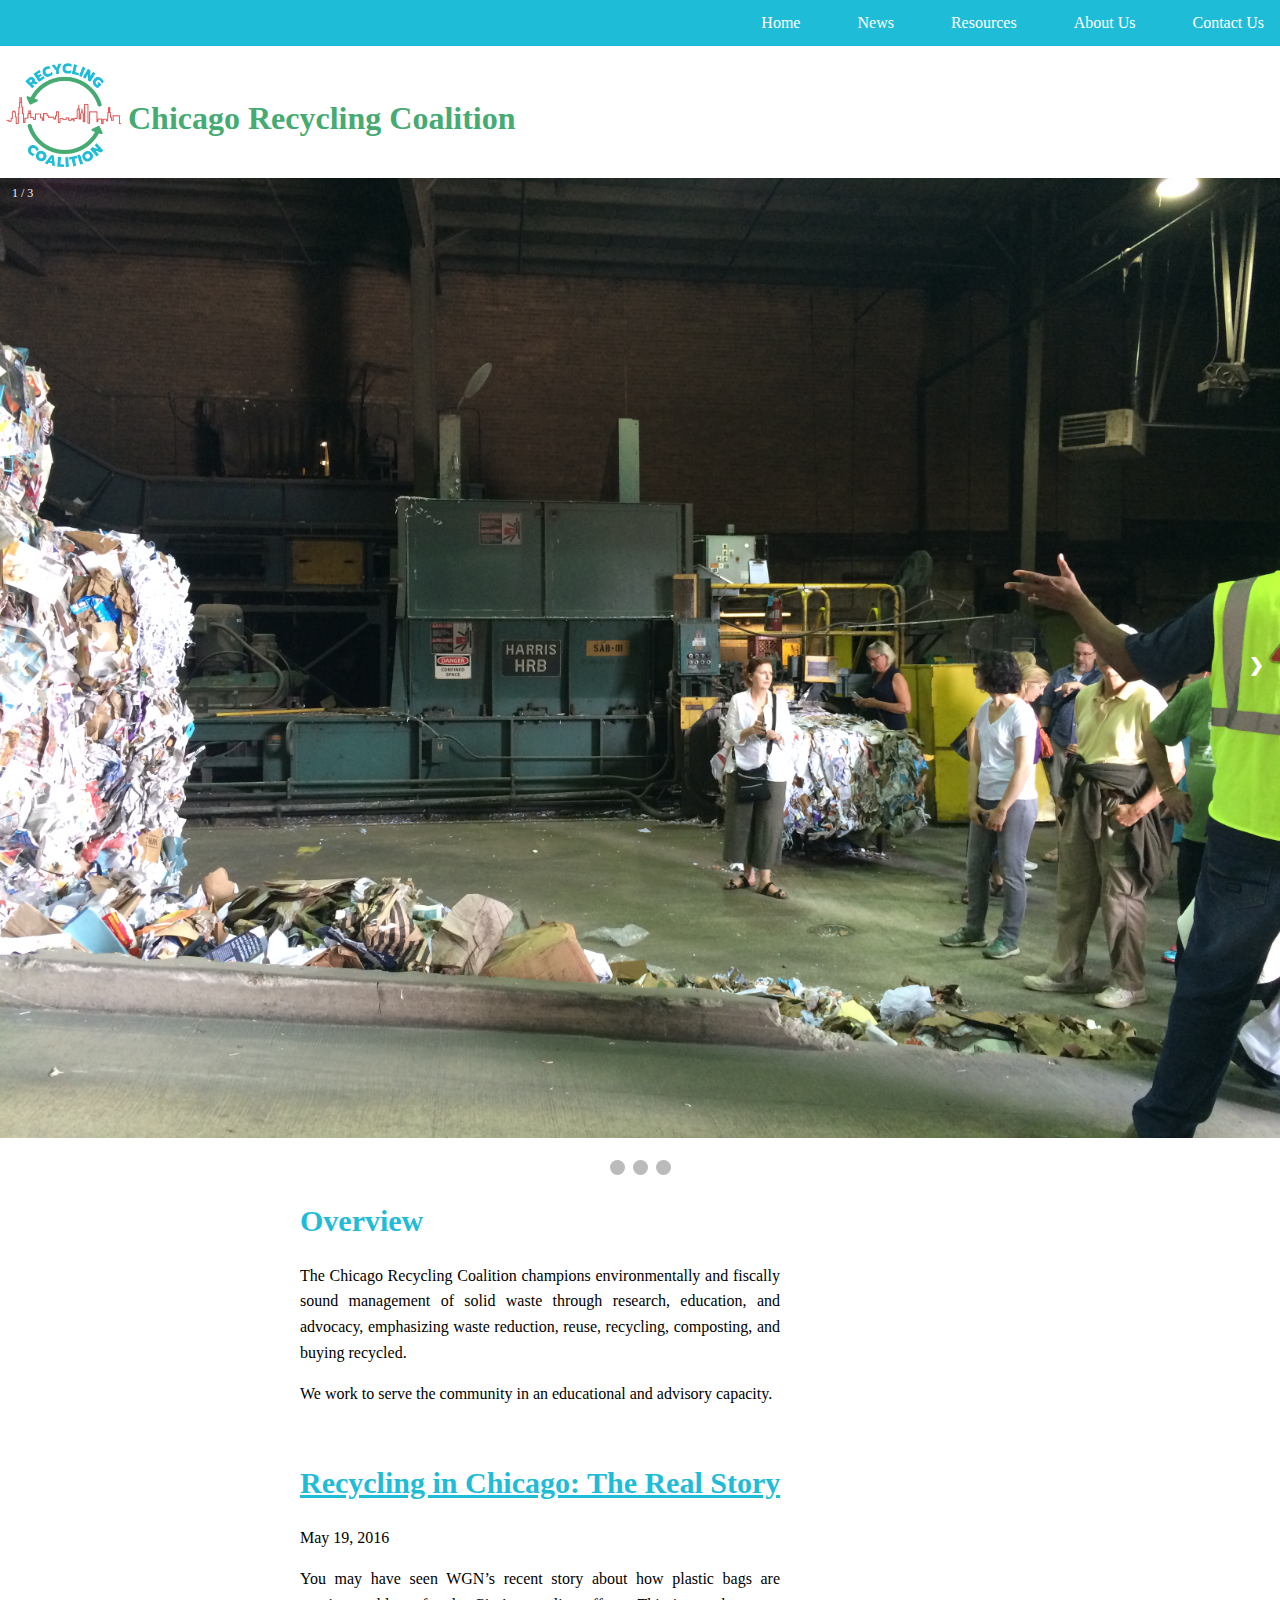
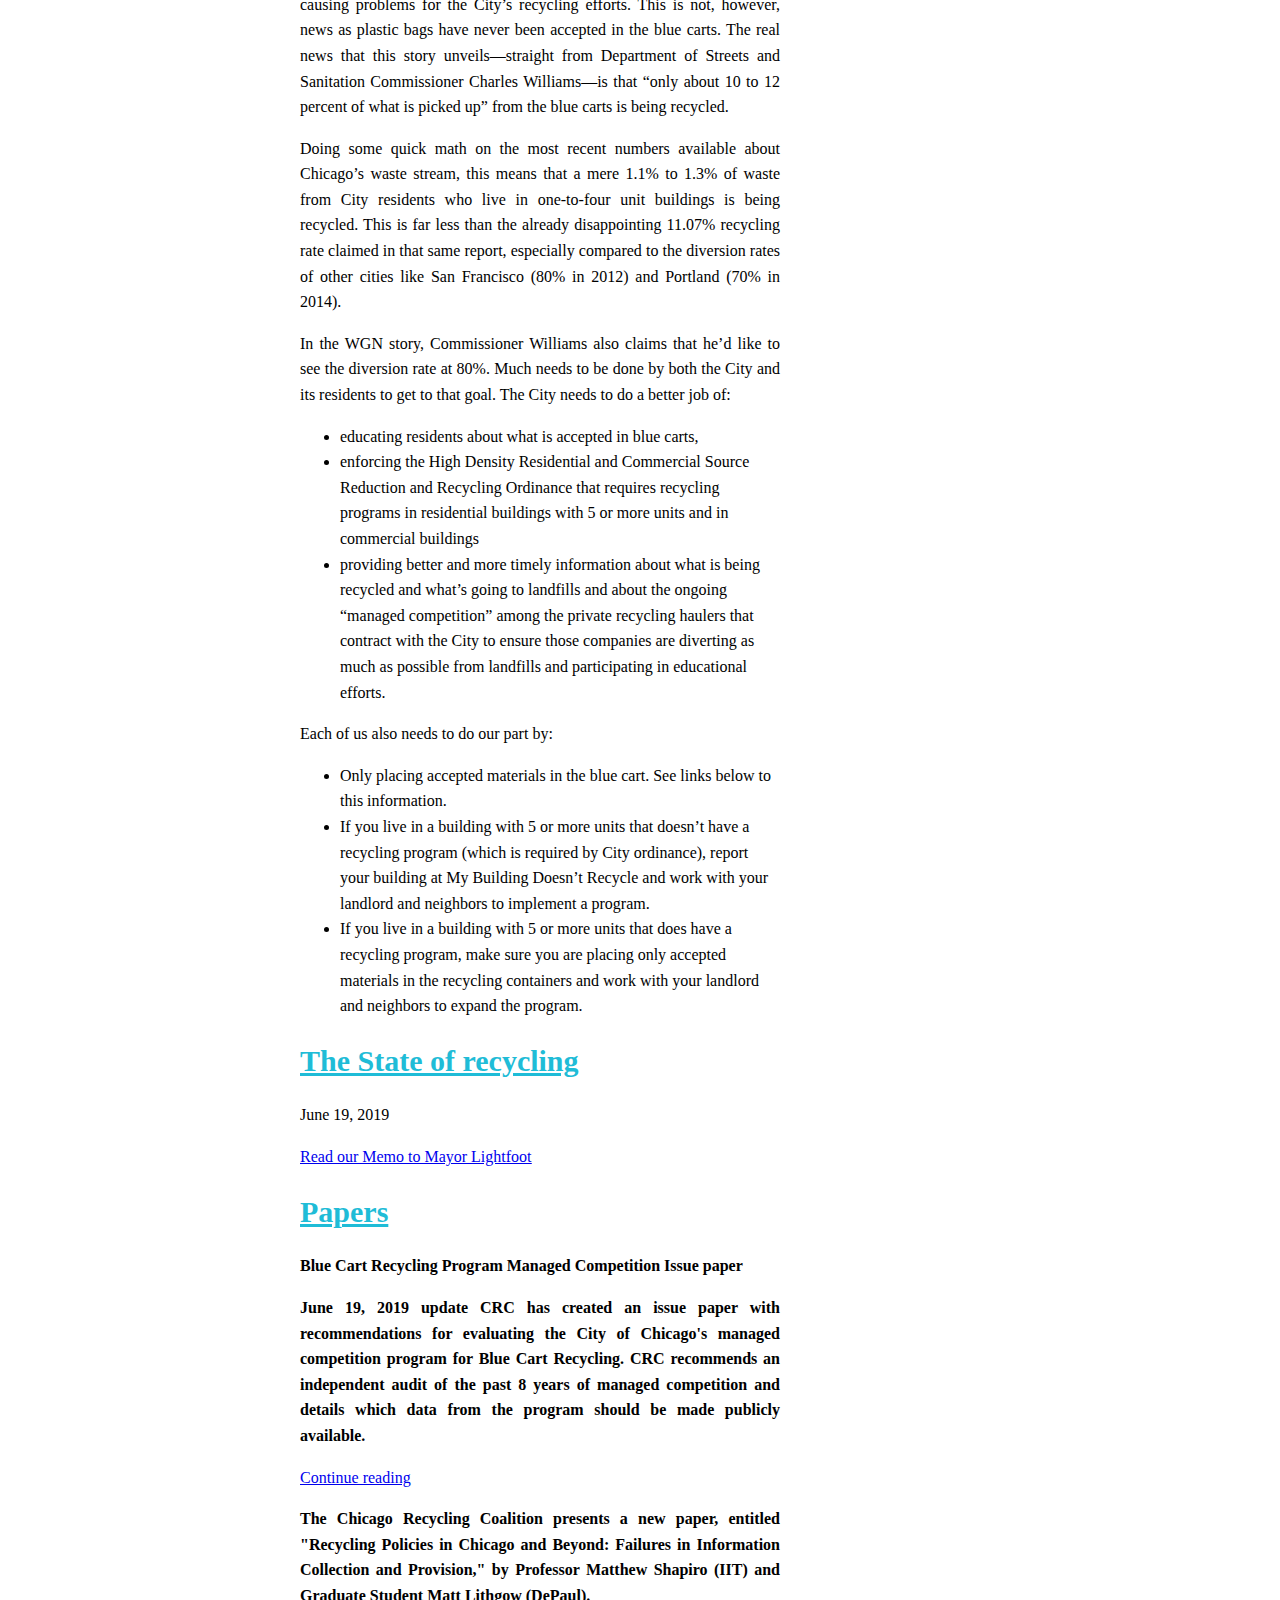
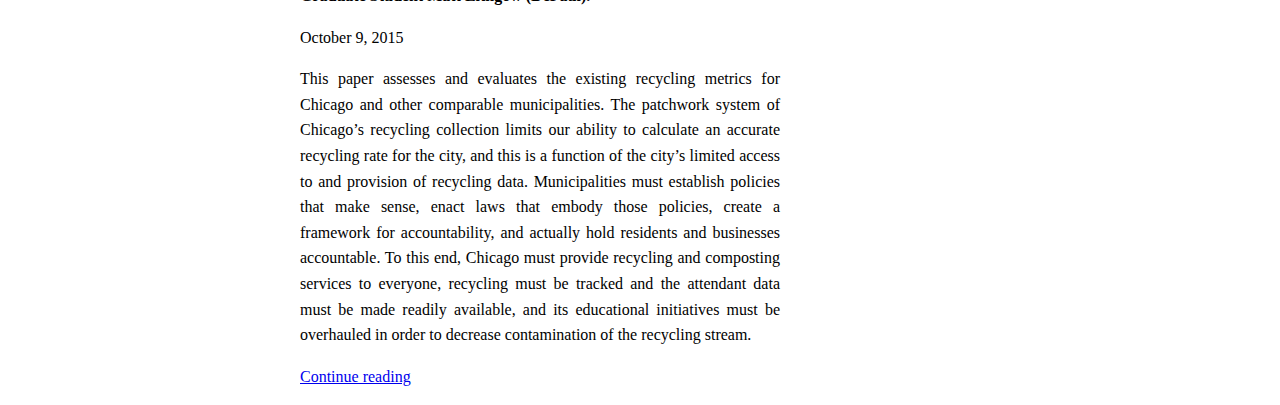
==== index.html @ 0c727b25 "Add files via upload" ====
<!DOCTYPE html>
<html lang="en">

  <head>
    <meta charset="utf-8">
    <link href="css/style.css" rel="stylesheet" type="text/css">
  </head>

  <body>
    <header id="pageHeader">
      <div id="mainNav">
        <ul>
          <li><a href="contact_us.html"> Contact Us </a></li>
          <li><a href="about_us.html"> About Us </a></li>
          <li><a href="resources.html"> Resources </a></li>
          <li><a href="news.html"> News </a></li>
          <li><a href="index.html"> Home </a></li>
        </ul>
      </div>
      <div id = "logo">
      <img src="media/logoPrimary.png">
      <h1> <b> Chicago Recycling Coalition</b> </h1>
    </div>
    </header>
    <article id="mainArticle">
      <div class="slideshow-container">

        <!-- Full-width images with number and caption text -->
        <div class="mySlides fade">
          <div class="numbertext">1 / 3</div>
          <img src="media/recycleImage1.jpeg" style="width:100%">
        </div>

        <div class="mySlides fade">
          <div class="numbertext">2 / 3</div>
          <img src="media/recycleImage2.jpeg" style="width:100%">
        </div>

        <div class="mySlides fade">
          <div class="numbertext">3 / 3</div>
          <img src="media/conference.jpeg" style="width:100%">
        </div>

        <!-- Next and previous buttons -->
        <a class="prev" onclick="plusSlides(-1)">&#10094;</a>
        <a class="next" onclick="plusSlides(1)">&#10095;</a>
      </div>
      <br>

      <!-- The dots/circles -->
      <div style="text-align:center">
        <span class="dot" onclick="currentSlide(1)"></span>
        <span class="dot" onclick="currentSlide(2)"></span>
        <span class="dot" onclick="currentSlide(3)"></span>
      </div>
      <div id="MainContent">
      <div id="Overview">
      <h2> Overview </h2>
      <p> The Chicago Recycling Coalition champions environmentally and fiscally sound management of solid waste through research, education, and advocacy, emphasizing waste reduction, reuse, recycling, composting, and buying recycled. </p>


      <p> We work to serve the community in an educational and advisory capacity. </p>
      </div>
      <div id="RealStory">
      <br>
      <h2> <u> Recycling in Chicago: The Real Story </u> </h2>
      <p> May 19, 2016 </p>
      <p> You may have seen WGN’s recent story about how plastic bags are causing problems for the City’s recycling efforts. This is not, however, news as plastic bags have never been accepted in the blue carts. The real news that this story unveils—straight from Department of Streets and Sanitation Commissioner Charles Williams—is that “only about 10 to 12 percent of what is picked up” from the blue carts is being recycled.
      </p>

      <p> Doing some quick math on the most recent numbers available about Chicago’s waste stream, this means that a mere 1.1% to 1.3% of waste from City residents who live in one-to-four unit buildings is being recycled. This is far less than the already disappointing 11.07% recycling rate claimed in that same report, especially compared to the diversion rates of other cities like San Francisco (80% in 2012) and Portland (70% in 2014).
      </p>

      <p> In the WGN story, Commissioner Williams also claims that he’d like to see the diversion rate at 80%. Much needs to be done by both the City and its residents to get to that goal. The City needs to do a better job of:
      </p>

      <ul>
        <li> educating residents about what is accepted in blue carts, </li>
        <li> enforcing the High Density Residential and Commercial Source Reduction and Recycling Ordinance that requires recycling programs in residential buildings with 5 or more units and in commercial buildings </li>
        <li> providing better and more timely information about what is being recycled and what’s going to landfills and about the ongoing “managed competition” among the private recycling haulers that contract with the City to ensure those companies are diverting as much as possible from landfills and participating in educational efforts.
        </li>
      </ul>
      <p> Each of us also needs to do our part by: </p>
      <ul>
        <li> Only placing accepted materials in the blue cart. See links below to this information. </li>
        <li> If you live in a building with 5 or more units that doesn’t have a recycling program (which is required by City ordinance), report your building at My Building Doesn’t Recycle and work with your landlord and neighbors to implement a program. </li>
        <li> If you live in a building with 5 or more units that does have a recycling program, make sure you are placing only accepted materials in the recycling containers and work with your landlord and neighbors to expand the program.
        </li>
      </ul>
      <h2> <u> The State of recycling </u> </h2>
      <p> June 19, 2019 </p>
      <p><a href="https://nebula.wsimg.com/f6e9252ed781d1b2652bcc48004e1432?AccessKeyId=98A6E15FAE59EFE8FF45&disposition=0&alloworigin=1"> <u>Read our Memo to Mayor Lightfoot</u></a></p>
      </div>
      <div id="papers">
      <h2> <u> Papers </u> </h2>
      <p> <b> Blue Cart Recycling Program Managed Competition Issue
          paper </b> </p>

      <p> <b> June 19, 2019 update CRC has created an issue paper with recommendations for evaluating the City of Chicago's managed competition program for Blue Cart Recycling. CRC recommends an independent audit of the past 8 years of managed competition and details which data from the program should be made publicly available. </b> </p>
      <p> <a href="https://nebula.wsimg.com/85ae1afdb6b84e49825dcca93e619de2?AccessKeyId=98A6E15FAE59EFE8FF45&disposition=0&alloworigin=1"> <u> Continue reading </u> </a> </p>

      <p> <b> The Chicago Recycling Coalition presents a new paper, entitled "Recycling Policies in Chicago and Beyond: Failures in Information Collection and Provision," by Professor Matthew Shapiro (IIT) and Graduate Student Matt Lithgow (DePaul). </b> </p>
      <p> October 9, 2015 </p>
      <p> This paper assesses and evaluates the existing recycling metrics for Chicago and other comparable municipalities. The patchwork system of Chicago’s recycling collection limits our ability to calculate an accurate recycling rate for the city, and this is a function of the city’s limited access to and provision of recycling data. Municipalities must establish policies that make sense, enact laws that embody those policies, create a framework for accountability, and actually hold residents and businesses accountable. To this end, Chicago must provide recycling and composting services to everyone, recycling must be tracked and the attendant data must be made readily available, and its educational initiatives must be overhauled in order to decrease contamination of the recycling stream. </p>
      <p> <a href="https://nebula.wsimg.com/9499d395792eba30a79bd1cbb447a398?AccessKeyId=98A6E15FAE59EFE8FF45&disposition=0&alloworigin=1"> <u> Continue reading </u> </a> </p>

    </div>
  </div>
    </article>
    <script type="text/javascript" src="javascript/imageSlider.js"></script>
  </body>

</html>
---- css/style.css ----
body {
  margin: 0;
  background-color: white; 
}

div#mainNav ul {
  list-style-type: none;
  margin: 0;
  padding: 0;
  overflow: hidden;
  background-color: #1fbcd7;
  position: fixed;
  top: 0;
  width: 100%;
  z-index: 1;
  padding-right: 100px;
}

div#mainNav ul li {
  float: right;
}

div#mainNav ul li a {
  margin-left: 25px;
  display: block;
  color: white;
  text-align: center;
  padding: 14px 16px;
  text-decoration: none;
}

div#mainNav ul li a:hover:not(.active) {
  background-color: #111;
}

div#mainNav ul li a.active{
  background-color: #e25353;
}

div#logo {
  display: flex;
}
div#logo img {
  max-height: 10%;
  max-width: 10%;
  margin-top: 50px;
  display: block;
}

div#logo h1{
  color: #46ab72;
  float: left;
  margin-top: 100px;
}

.slideshow-container {
  max-width: 100%;
  height: auto;
  position: relative;
  margin: auto;
  opacity: 1;
}

/* Hide the images by default */
.mySlides {
  display: none;
  opacity: 1;
}

/* Next & previous buttons */
.prev,
.next {
  cursor: pointer;
  position: absolute;
  top: 50%;
  width: auto;
  margin-top: -22px;
  padding: 16px;
  color: white;
  font-weight: bold;
  font-size: 18px;
  transition: 0.6s ease;
  border-radius: 0 3px 3px 0;
  user-select: none;
}

/* Position the "next button" to the right */
.next {
  right: 0;
  border-radius: 3px 0 0 3px;
}

/* On hover, add a black background color with a little bit see-through */
.prev:hover,
.next:hover {
  background-color: rgba(0, 0, 0, 0.8);
}

/* Number text (1/3 etc) */
.numbertext {
  color: #f2f2f2;
  font-size: 12px;
  padding: 8px 12px;
  position: absolute;
  top: 0;
}

/* The dots/bullets/indicators */
.dot {
  cursor: pointer;
  height: 15px;
  width: 15px;
  margin: 0 2px;
  background-color: #bbb;
  border-radius: 50%;
  display: inline-block;
  transition: background-color 0.6s ease;
}

.active,
.dot:hover {
  background-color: #717171;
}

/* Fading animation */
.fade {
  -webkit-animation-name: fade;
  -webkit-animation-duration: 1.5s;
  animation-name: fade;
  animation-duration: 1.5s;
}

@-webkit-keyframes fade {
  from {
    opacity: 0.4;
  }

  to {
    opacity: 1;
  }
}

div#MainContent h2{
  text-align: justify;
  font-size: 30px;
  margin-left: 300px;
  color: #1fbcd7;
  display: flex;
}

div#MainContent p{
  display: flex;
  text-align: justify;
  margin-left: 300px;
  margin-right: 500px;
  line-height: 1.6;
} 

div#MainContent ul li{
  
  text-align: left;
  margin-left: 300px;
  margin-right: 500px;
  line-height: 1.6;
}
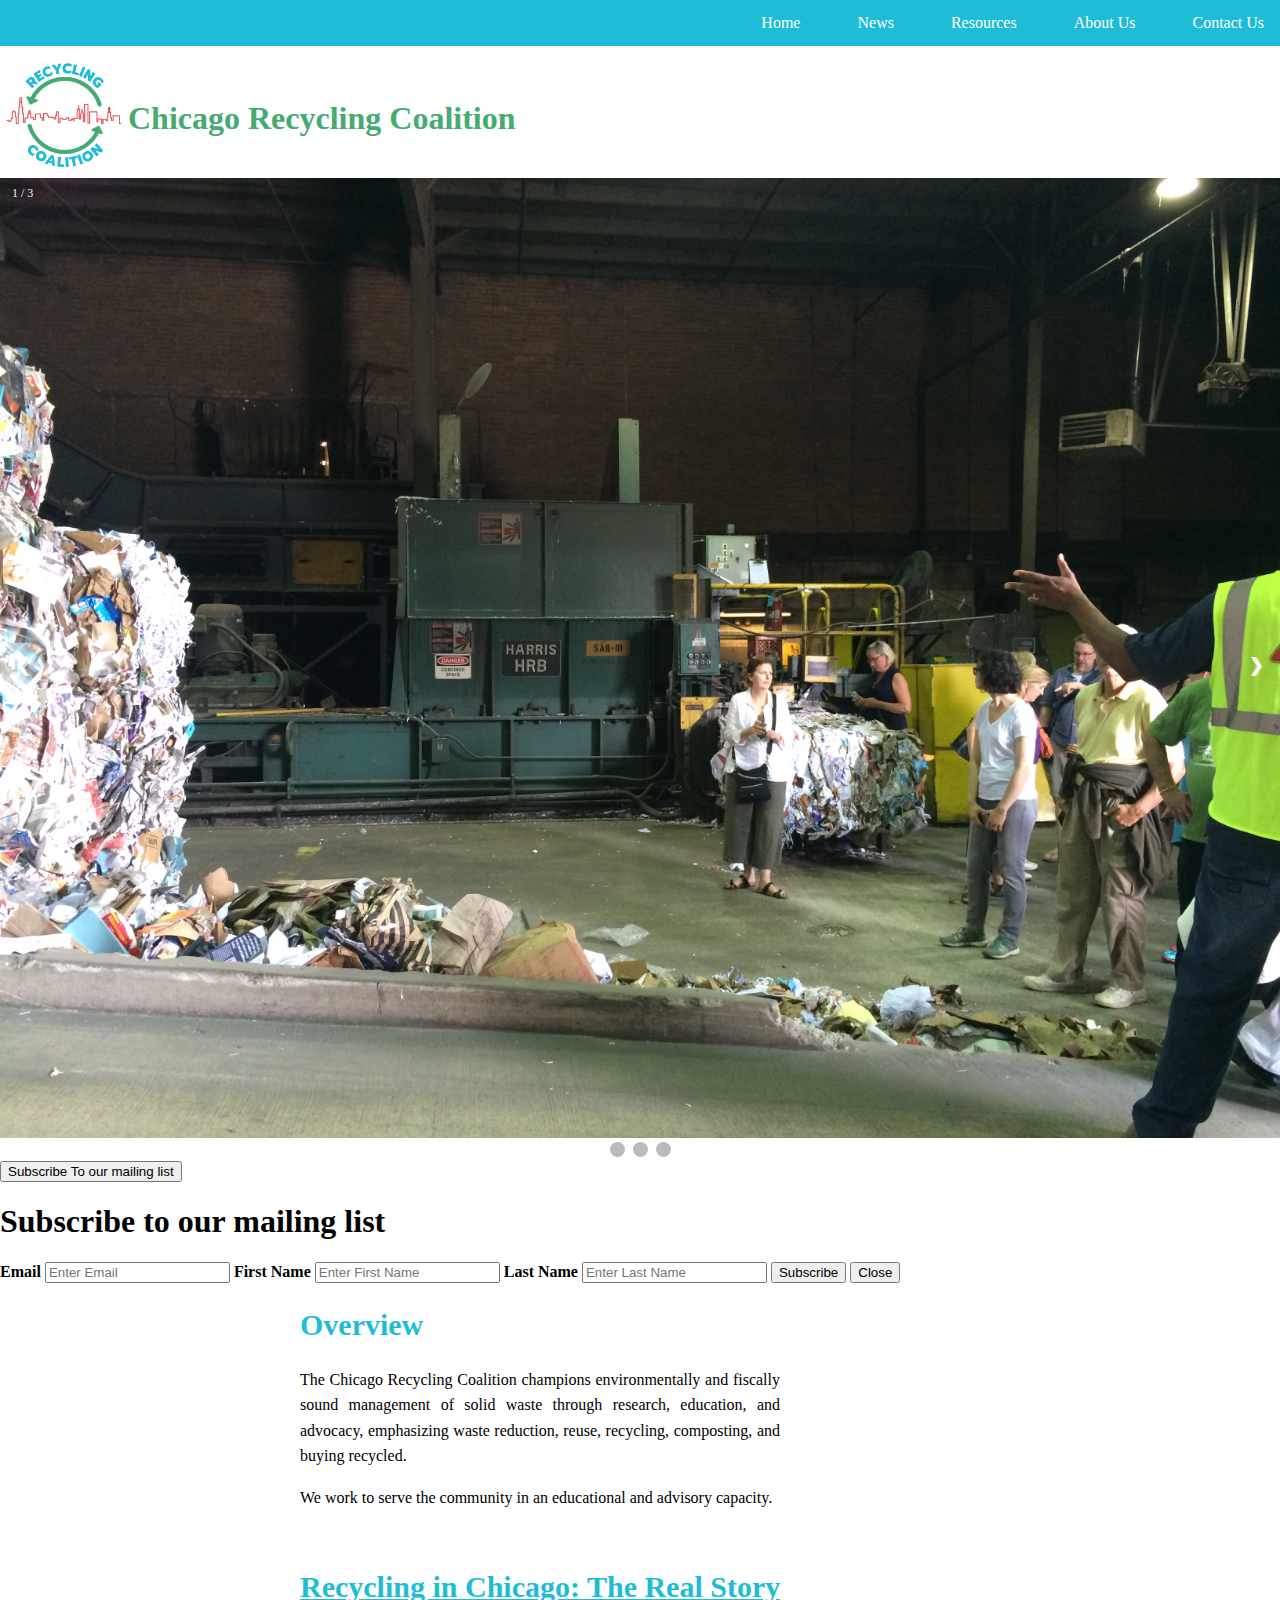
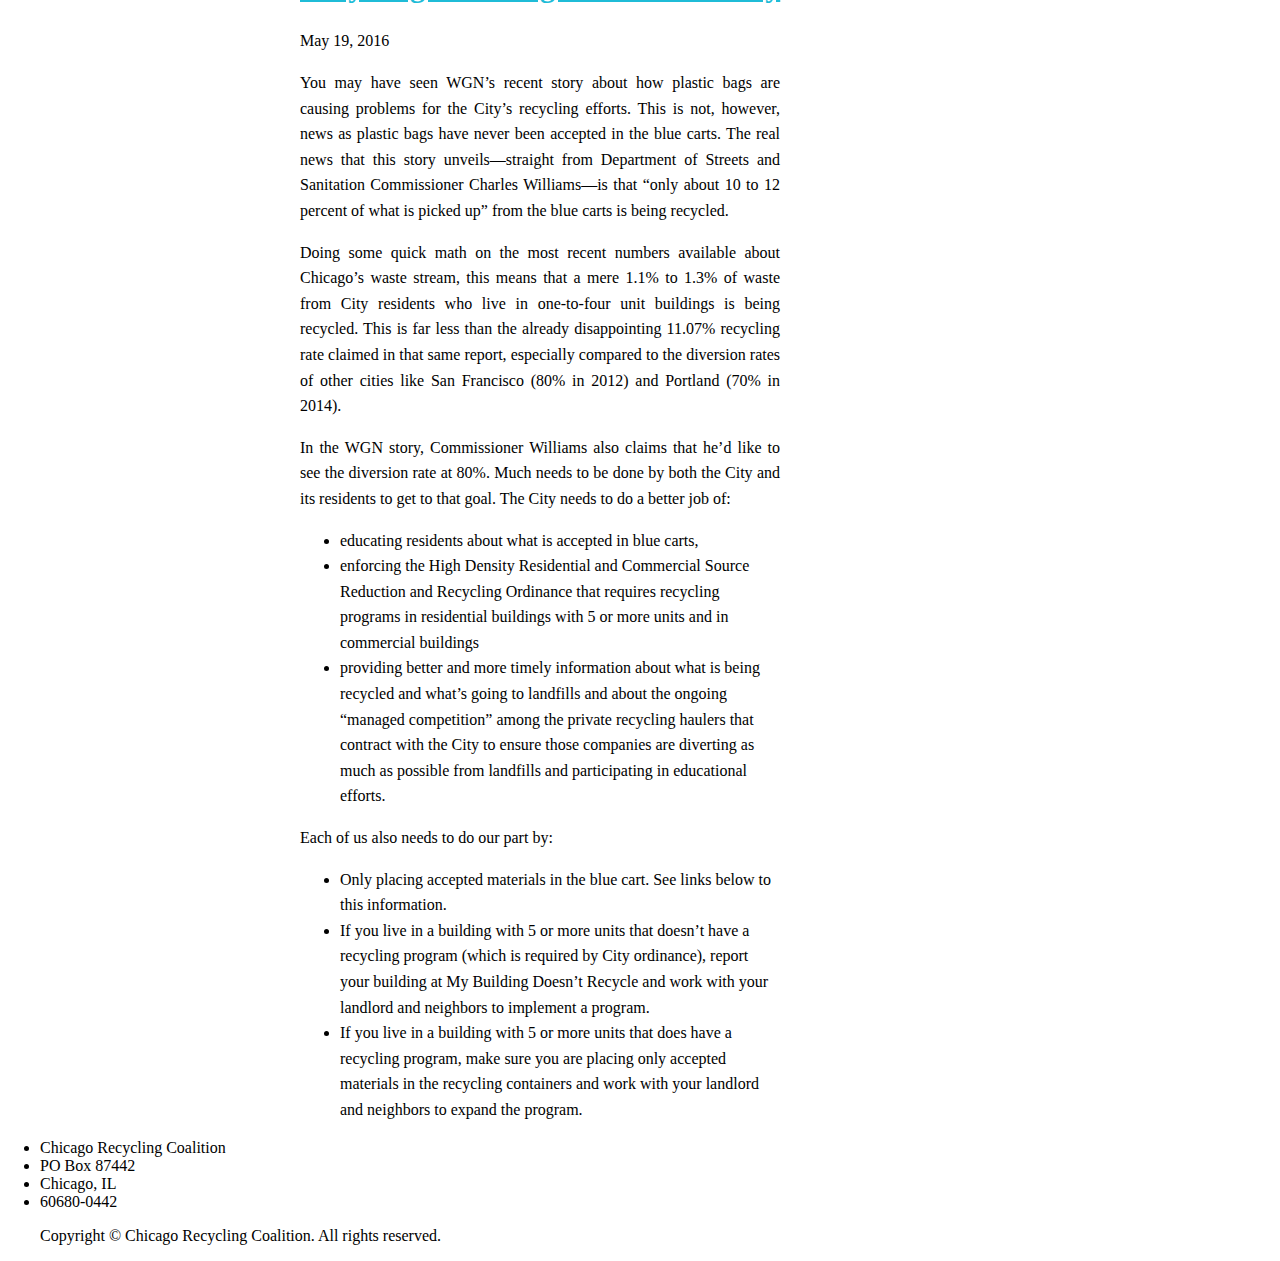
==== commit f72c6ff0: "Add files via upload" ====
--- a/index.html
+++ b/index.html
@@ -4,6 +4,7 @@
   <head>
     <meta charset="utf-8">
     <link href="css/style.css" rel="stylesheet" type="text/css">
+    <script type="text/javascript" src="javascript/form.js"></script>
   </head>
 
   <body>
@@ -17,10 +18,10 @@
           <li><a href="index.html"> Home </a></li>
         </ul>
       </div>
-      <div id = "logo">
-      <img src="media/logoPrimary.png">
-      <h1> <b> Chicago Recycling Coalition</b> </h1>
-    </div>
+      <div id="logo">
+        <img src="media/logoPrimary.png">
+        <h1> <b> Chicago Recycling Coalition</b> </h1>
+      </div>
     </header>
     <article id="mainArticle">
       <div class="slideshow-container">
@@ -44,9 +45,7 @@
         <!-- Next and previous buttons -->
         <a class="prev" onclick="plusSlides(-1)">&#10094;</a>
         <a class="next" onclick="plusSlides(1)">&#10095;</a>
-      </div>
-      <br>
-
+</div>
       <!-- The dots/circles -->
       <div style="text-align:center">
         <span class="dot" onclick="currentSlide(1)"></span>
@@ -54,60 +53,70 @@
         <span class="dot" onclick="currentSlide(3)"></span>
       </div>
       <div id="MainContent">
-      <div id="Overview">
-      <h2> Overview </h2>
-      <p> The Chicago Recycling Coalition champions environmentally and fiscally sound management of solid waste through research, education, and advocacy, emphasizing waste reduction, reuse, recycling, composting, and buying recycled. </p>
+        <button class="open-button" onclick="openForm()"> Subscribe To our mailing list </button>
+
+        <div class="form-popup" id="myForm">
+          <form action="/action_page.php" class="form-container">
+            <h1>Subscribe to our mailing list</h1>
+
+            <label for="email"><b>Email</b></label>
+            <input type="text" placeholder="Enter Email" name="email" required>
+
+            <label for="Fname"><b>First Name</b></label>
+            <input type="text" placeholder="Enter First Name" name="Fname" required>
+
+            <label for="Lname"><b>Last Name</b></label>
+            <input type="text" placeholder="Enter Last Name" name="Lname" required>
+
+            <button type="submit" class="btn">Subscribe</button>
+            <button type="button" class="btn cancel" onclick="closeForm()">Close</button>
+          </form>
+        </div>
+        <div id="Overview">
+          <h2> Overview </h2>
+          <p> The Chicago Recycling Coalition champions environmentally and fiscally sound management of solid waste through research, education, and advocacy, emphasizing waste reduction, reuse, recycling, composting, and buying recycled. </p>
 
 
-      <p> We work to serve the community in an educational and advisory capacity. </p>
+          <p> We work to serve the community in an educational and advisory capacity. </p>
+        </div>
+        <div id="RealStory">
+          <br>
+          <h2> <u> Recycling in Chicago: The Real Story </u> </h2>
+          <p> May 19, 2016 </p>
+          <p> You may have seen WGN’s recent story about how plastic bags are causing problems for the City’s recycling efforts. This is not, however, news as plastic bags have never been accepted in the blue carts. The real news that this story unveils—straight from Department of Streets and Sanitation Commissioner Charles Williams—is that “only about 10 to 12 percent of what is picked up” from the blue carts is being recycled.
+          </p>
+
+          <p> Doing some quick math on the most recent numbers available about Chicago’s waste stream, this means that a mere 1.1% to 1.3% of waste from City residents who live in one-to-four unit buildings is being recycled. This is far less than the already disappointing 11.07% recycling rate claimed in that same report, especially compared to the diversion rates of other cities like San Francisco (80% in 2012) and Portland (70% in 2014).
+          </p>
+
+          <p> In the WGN story, Commissioner Williams also claims that he’d like to see the diversion rate at 80%. Much needs to be done by both the City and its residents to get to that goal. The City needs to do a better job of:
+          </p>
+
+          <ul>
+            <li> educating residents about what is accepted in blue carts, </li>
+            <li> enforcing the High Density Residential and Commercial Source Reduction and Recycling Ordinance that requires recycling programs in residential buildings with 5 or more units and in commercial buildings </li>
+            <li> providing better and more timely information about what is being recycled and what’s going to landfills and about the ongoing “managed competition” among the private recycling haulers that contract with the City to ensure those companies are diverting as much as possible from landfills and participating in educational efforts.
+            </li>
+          </ul>
+          <p> Each of us also needs to do our part by: </p>
+          <ul>
+            <li> Only placing accepted materials in the blue cart. See links below to this information. </li>
+            <li> If you live in a building with 5 or more units that doesn’t have a recycling program (which is required by City ordinance), report your building at My Building Doesn’t Recycle and work with your landlord and neighbors to implement a program. </li>
+            <li> If you live in a building with 5 or more units that does have a recycling program, make sure you are placing only accepted materials in the recycling containers and work with your landlord and neighbors to expand the program.
+            </li>
+          </ul>
+        </div>
       </div>
-      <div id="RealStory">
-      <br>
-      <h2> <u> Recycling in Chicago: The Real Story </u> </h2>
-      <p> May 19, 2016 </p>
-      <p> You may have seen WGN’s recent story about how plastic bags are causing problems for the City’s recycling efforts. This is not, however, news as plastic bags have never been accepted in the blue carts. The real news that this story unveils—straight from Department of Streets and Sanitation Commissioner Charles Williams—is that “only about 10 to 12 percent of what is picked up” from the blue carts is being recycled.
-      </p>
-
-      <p> Doing some quick math on the most recent numbers available about Chicago’s waste stream, this means that a mere 1.1% to 1.3% of waste from City residents who live in one-to-four unit buildings is being recycled. This is far less than the already disappointing 11.07% recycling rate claimed in that same report, especially compared to the diversion rates of other cities like San Francisco (80% in 2012) and Portland (70% in 2014).
-      </p>
-
-      <p> In the WGN story, Commissioner Williams also claims that he’d like to see the diversion rate at 80%. Much needs to be done by both the City and its residents to get to that goal. The City needs to do a better job of:
-      </p>
-
-      <ul>
-        <li> educating residents about what is accepted in blue carts, </li>
-        <li> enforcing the High Density Residential and Commercial Source Reduction and Recycling Ordinance that requires recycling programs in residential buildings with 5 or more units and in commercial buildings </li>
-        <li> providing better and more timely information about what is being recycled and what’s going to landfills and about the ongoing “managed competition” among the private recycling haulers that contract with the City to ensure those companies are diverting as much as possible from landfills and participating in educational efforts.
-        </li>
-      </ul>
-      <p> Each of us also needs to do our part by: </p>
-      <ul>
-        <li> Only placing accepted materials in the blue cart. See links below to this information. </li>
-        <li> If you live in a building with 5 or more units that doesn’t have a recycling program (which is required by City ordinance), report your building at My Building Doesn’t Recycle and work with your landlord and neighbors to implement a program. </li>
-        <li> If you live in a building with 5 or more units that does have a recycling program, make sure you are placing only accepted materials in the recycling containers and work with your landlord and neighbors to expand the program.
-        </li>
-      </ul>
-      <h2> <u> The State of recycling </u> </h2>
-      <p> June 19, 2019 </p>
-      <p><a href="https://nebula.wsimg.com/f6e9252ed781d1b2652bcc48004e1432?AccessKeyId=98A6E15FAE59EFE8FF45&disposition=0&alloworigin=1"> <u>Read our Memo to Mayor Lightfoot</u></a></p>
-      </div>
-      <div id="papers">
-      <h2> <u> Papers </u> </h2>
-      <p> <b> Blue Cart Recycling Program Managed Competition Issue
-          paper </b> </p>
-
-      <p> <b> June 19, 2019 update CRC has created an issue paper with recommendations for evaluating the City of Chicago's managed competition program for Blue Cart Recycling. CRC recommends an independent audit of the past 8 years of managed competition and details which data from the program should be made publicly available. </b> </p>
-      <p> <a href="https://nebula.wsimg.com/85ae1afdb6b84e49825dcca93e619de2?AccessKeyId=98A6E15FAE59EFE8FF45&disposition=0&alloworigin=1"> <u> Continue reading </u> </a> </p>
-
-      <p> <b> The Chicago Recycling Coalition presents a new paper, entitled "Recycling Policies in Chicago and Beyond: Failures in Information Collection and Provision," by Professor Matthew Shapiro (IIT) and Graduate Student Matt Lithgow (DePaul). </b> </p>
-      <p> October 9, 2015 </p>
-      <p> This paper assesses and evaluates the existing recycling metrics for Chicago and other comparable municipalities. The patchwork system of Chicago’s recycling collection limits our ability to calculate an accurate recycling rate for the city, and this is a function of the city’s limited access to and provision of recycling data. Municipalities must establish policies that make sense, enact laws that embody those policies, create a framework for accountability, and actually hold residents and businesses accountable. To this end, Chicago must provide recycling and composting services to everyone, recycling must be tracked and the attendant data must be made readily available, and its educational initiatives must be overhauled in order to decrease contamination of the recycling stream. </p>
-      <p> <a href="https://nebula.wsimg.com/9499d395792eba30a79bd1cbb447a398?AccessKeyId=98A6E15FAE59EFE8FF45&disposition=0&alloworigin=1"> <u> Continue reading </u> </a> </p>
-
-    </div>
-  </div>
     </article>
     <script type="text/javascript" src="javascript/imageSlider.js"></script>
+    <footer>
+      <ul>
+      <li> Chicago Recycling Coalition </li>
+         <li> PO Box 87442 </li>
+         <li> Chicago, IL </li>
+         <li> 60680-0442 </li>
+         <p> Copyright © Chicago Recycling Coalition. All rights reserved. </p>
+</footer>
   </body>
 
 </html>
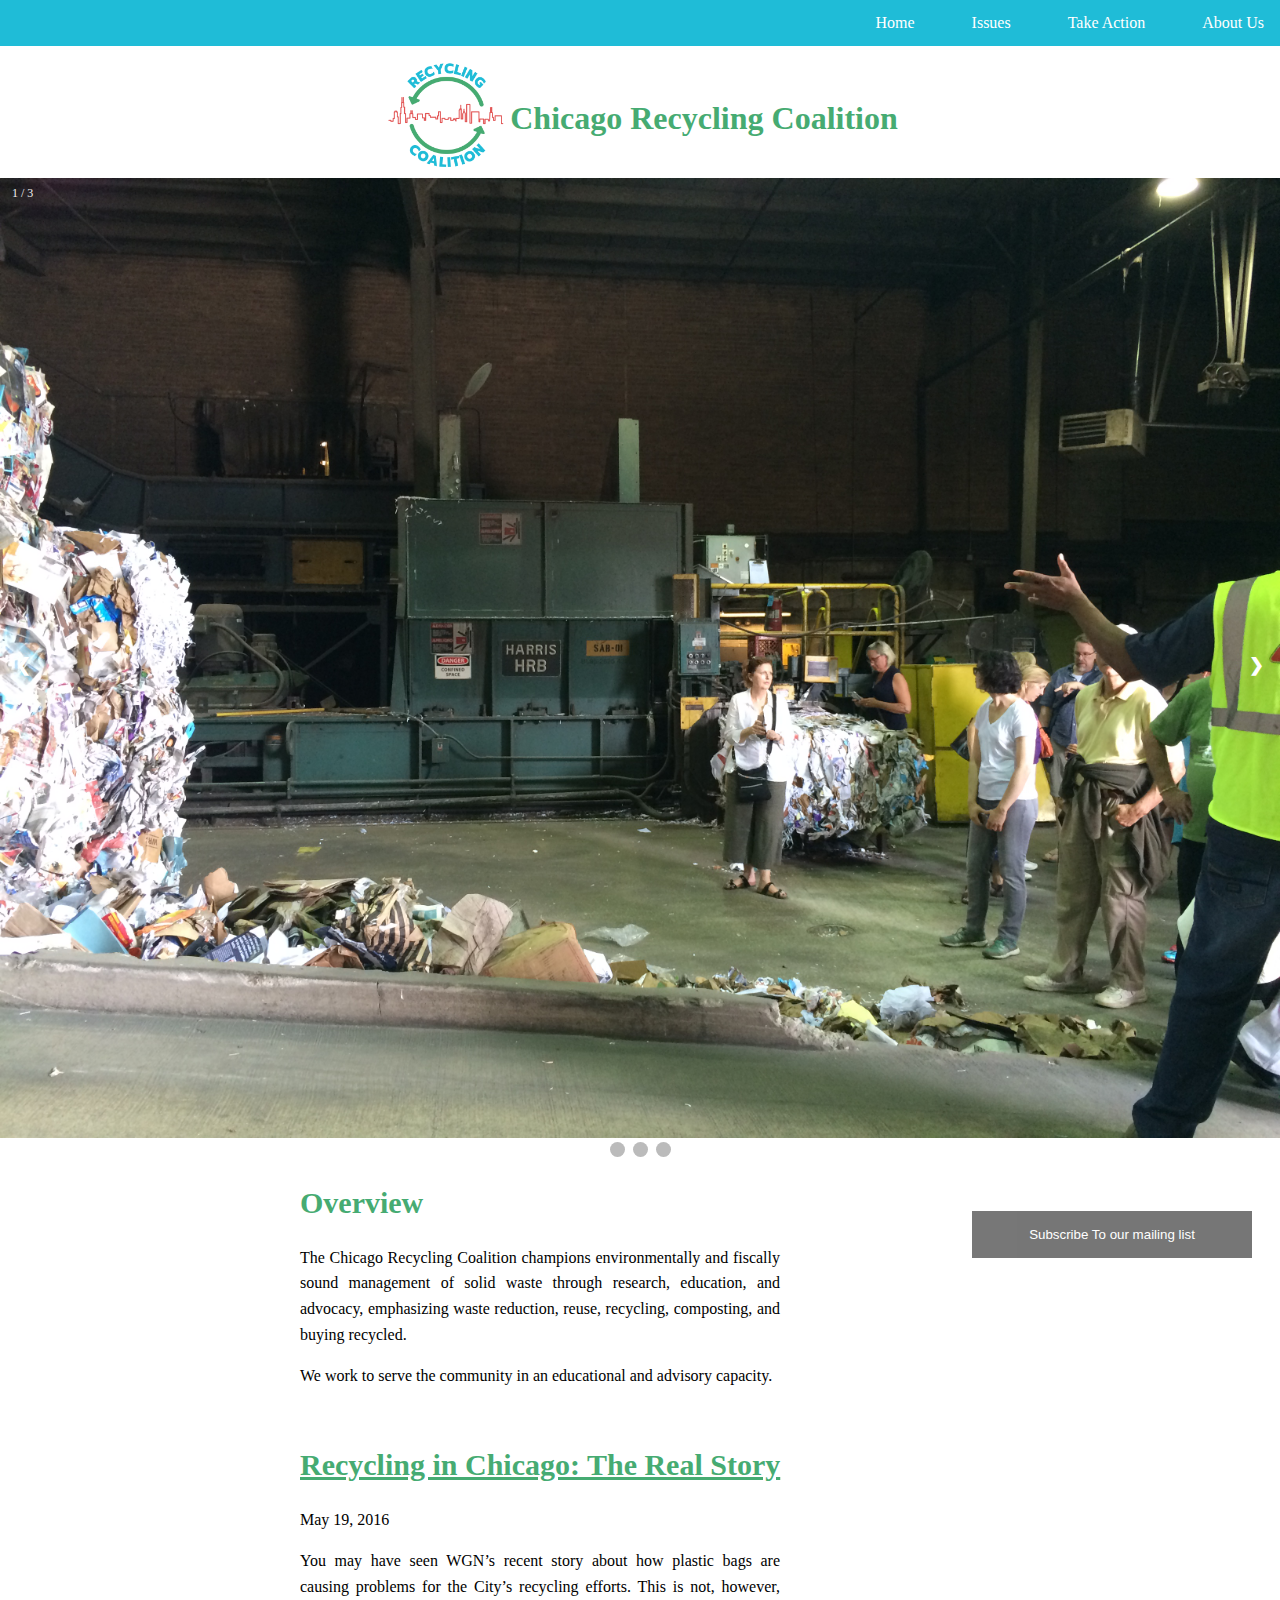
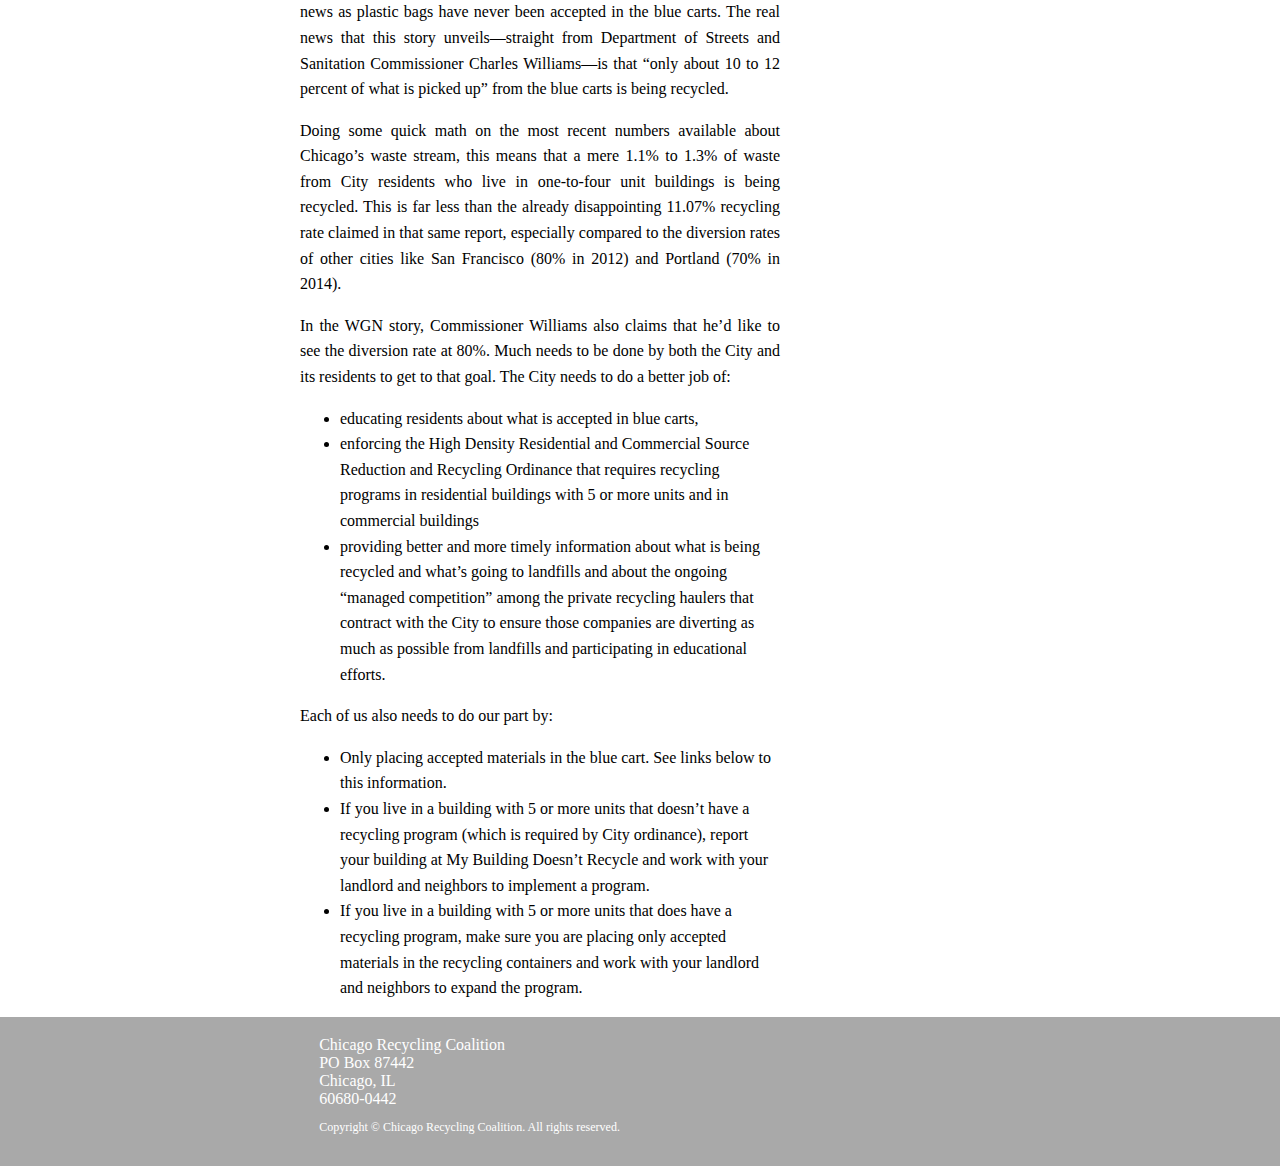
==== commit 9db26476: "Add files via upload" ====
--- a/index.html
+++ b/index.html
@@ -11,10 +11,9 @@
     <header id="pageHeader">
       <div id="mainNav">
         <ul>
-          <li><a href="contact_us.html"> Contact Us </a></li>
           <li><a href="about_us.html"> About Us </a></li>
-          <li><a href="resources.html"> Resources </a></li>
-          <li><a href="news.html"> News </a></li>
+          <li><a href="take_action.html"> Take Action </a></li>
+          <li><a href="issues.html"> Issues </a></li>
           <li><a href="index.html"> Home </a></li>
         </ul>
       </div>
--- a/css/style.css
+++ b/css/style.css
@@ -1,7 +1,6 @@
-
 body {
   margin: 0;
-  background-color: white; 
+  background-color: white;
 }
 
 div#mainNav ul {
@@ -13,7 +12,7 @@
   position: fixed;
   top: 0;
   width: 100%;
-  z-index: 1;
+  z-index: 10;
   padding-right: 100px;
 }
 
@@ -34,25 +33,27 @@
   background-color: #111;
 }
 
-div#mainNav ul li a.active{
+div#mainNav ul li a.active {
   background-color: #e25353;
 }
 
 div#logo {
   display: flex;
-}
+  justify-content: center;
+}
+
 div#logo img {
   max-height: 10%;
   max-width: 10%;
+  /* margin: auto; */
   margin-top: 50px;
-  display: block;
-}
-
-div#logo h1{
+}
+
+div#logo h1 {
   color: #46ab72;
-  float: left;
   margin-top: 100px;
 }
+
 
 .slideshow-container {
   max-width: 100%;
@@ -141,26 +142,126 @@
   }
 }
 
-div#MainContent h2{
+div#MainContent h2 {
   text-align: justify;
   font-size: 30px;
   margin-left: 300px;
-  color: #1fbcd7;
+  color: #46ab72;
   display: flex;
 }
 
-div#MainContent p{
+div#MainContent p {
   display: flex;
   text-align: justify;
   margin-left: 300px;
   margin-right: 500px;
   line-height: 1.6;
-} 
-
-div#MainContent ul li{
-  
+}
+
+div#MainContent ul li {
+
   text-align: left;
   margin-left: 300px;
   margin-right: 500px;
   line-height: 1.6;
-} 
+}
+
+div#form-popup {
+  box-sizing: border-box;
+}
+
+.open-button {
+  background-color: #555;
+  color: white;
+  padding: 16px 20px;
+  border: none;
+  cursor: pointer;
+  opacity: 0.8;
+  position: relative;
+  top: 25px;
+  right: 28px;
+  width: 280px;
+  float: right;
+}
+
+/* The popup form - hidden by default */
+.form-popup {
+  overflow: hidden;
+  float: right;
+  display: none;
+  position: relative;
+  bottom: 0;
+  right: 15px;
+  border: 3px solid #f1f1f1;
+  z-index: 9;
+  margin-right: -280px;
+}
+
+/* Add styles to the form container */
+.form-container {
+  max-width: 300px;
+  padding: 10px;
+  background-color: white;
+}
+
+/* Full-width input fields */
+.form-container input[type=text]{
+  width: 90%;
+  padding: 15px;
+  margin: 5px 0 22px 0;
+  border: none;
+  background: #f1f1f1;
+}
+
+/* When the inputs get focus, do something */
+.form-container input[type=text]:focus{
+  background-color: #ddd;
+  outline: none;
+}
+
+/* Set a style for the submit/login button */
+.form-container .btn {
+  background-color: #4CAF50;
+  color: white;
+  padding: 16px 20px;
+  border: none;
+  cursor: pointer;
+  width: 100%;
+  margin-bottom: 10px;
+  opacity: 0.8;
+}
+
+/* Add a red background color to the cancel button */
+.form-container .cancel {
+  background-color: red;
+}
+
+/* Add some hover effects to buttons */
+.form-container .btn:hover,
+.open-button:hover {
+  opacity: 1;
+}
+
+footer ul {
+  list-style-type: none;
+  background-color: #A9A9A9;
+  position: relative;
+  width: 100%;
+  padding: 1.2em;
+  margin-bottom: 0px;
+}
+
+footer ul li{
+  float:center;
+  margin-left: 300px;
+}
+
+footer ul li{
+  color: white;
+}
+
+footer p{
+  margin-left: 300px;
+  font-size: 0.75em;
+  color: white;
+}